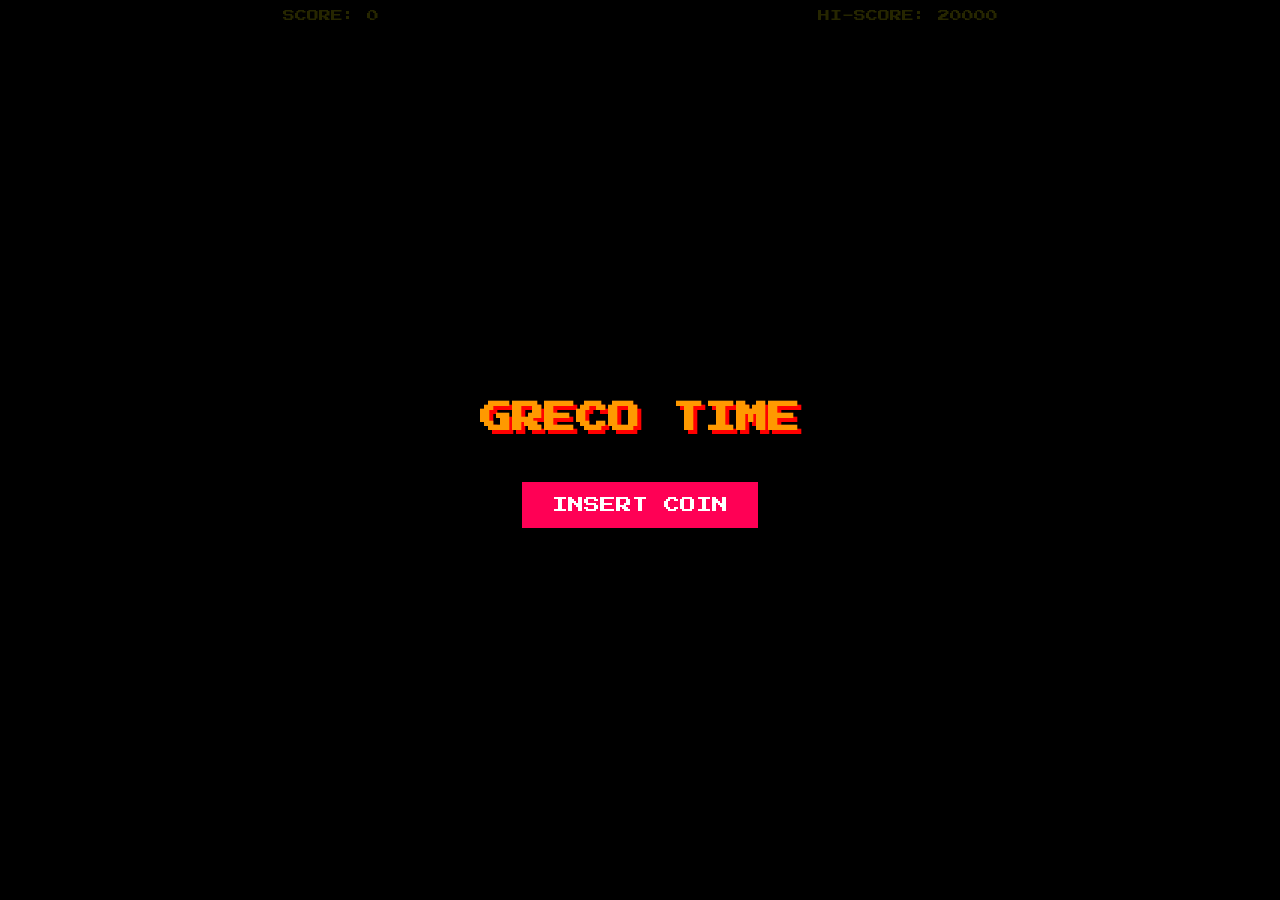
==== index.html @ eca101ad "feat: add Enter key support" ====
<!DOCTYPE html>
<html lang="en">

<head>
    <meta charset="UTF-8">
    <meta name="viewport" content="width=device-width, initial-scale=1.0, maximum-scale=1.0, user-scalable=no">
    <title>GrecoTime Web</title>
    <link rel="stylesheet" href="assets/css/style.css">
</head>

<body>
    <div id="game-container">
        <canvas id="gameCanvas"></canvas>
        <div id="ui-layer">
            <div id="score-board">
                <span>SCORE: <span id="score">0</span></span>
                <span>HI-SCORE: <span id="hi-score">20000</span></span>
            </div>
            <div id="mobile-controls">
                <div class="d-pad">
                    <button id="btn-up" class="d-btn">▲</button>
                    <button id="btn-left" class="d-btn">◀</button>
                    <button id="btn-right" class="d-btn">▶</button>
                    <button id="btn-down" class="d-btn">▼</button>
                </div>
                <div class="action-btn">
                    <button id="btn-pepper" class="a-btn">🌶️</button>
                </div>
            </div>
        </div>
        <div id="start-screen">
            <h1>GRECO TIME</h1>
            <button id="start-btn">INSERT COIN</button>
        </div>
    </div>
    <script type="module" src="assets/js/main.js"></script>
</body>

</html>
---- assets/css/style.css ----
@import url('https://fonts.googleapis.com/css2?family=Press+Start+2P&display=swap');

:root {
    --bg-color: #000;
    --text-color: #fff;
    --accent-color: #ff0055;
}

body, html {
    margin: 0;
    padding: 0;
    width: 100%;
    height: 100%;
    background-color: var(--bg-color);
    color: var(--text-color);
    font-family: 'Press Start 2P', cursive;
    overflow: hidden;
    display: flex;
    justify-content: center;
    align-items: center;
}

#game-container {
    position: relative;
    width: 100%;
    height: 100%;
    max-width: 735px; /* Original Aspect Ratio width */
    max-height: 1000px;
    display: flex;
    justify-content: center;
    align-items: center;
}

canvas {
    display: block;
    background: #000;
    image-rendering: pixelated;
    width: 100%;
    height: 100%;
    object-fit: contain;
}

#ui-layer {
    position: absolute;
    top: 0;
    left: 0;
    width: 100%;
    height: 100%;
    pointer-events: none; /* Let clicks pass through to canvas/buttons */
    display: flex;
    flex-direction: column;
    justify-content: space-between;
}

#score-board {
    padding: 10px;
    display: flex;
    justify-content: space-between;
    width: 100%;
    box-sizing: border-box;
    font-size: 12px;
    color: #ff0;
    text-shadow: 2px 2px #000;
}

#mobile-controls {
    display: none; /* Hidden on desktop by default */
    padding: 20px;
    pointer-events: auto;
    width: 100%;
    box-sizing: border-box;
    justify-content: space-between;
    align-items: flex-end;
    padding-bottom: 40px;
}

@media (hover: none) and (pointer: coarse) {
    #mobile-controls {
        display: flex;
    }
}

.d-pad {
    display: grid;
    grid-template-columns: 60px 60px 60px;
    grid-template-rows: 60px 60px;
    gap: 5px;
}

.d-btn {
    width: 60px;
    height: 60px;
    background: rgba(255, 255, 255, 0.2);
    border: 2px solid rgba(255, 255, 255, 0.5);
    border-radius: 10px;
    color: white;
    font-size: 24px;
    touch-action: manipulation;
    user-select: none;
}

.d-btn:active {
    background: rgba(255, 255, 255, 0.5);
}

#btn-up { grid-column: 2; grid-row: 1; }
#btn-left { grid-column: 1; grid-row: 2; }
#btn-right { grid-column: 3; grid-row: 2; }
#btn-down { grid-column: 2; grid-row: 2; }

.action-btn {
    display: flex;
    align-items: flex-end;
}

.a-btn {
    width: 80px;
    height: 80px;
    background: rgba(255, 0, 0, 0.3);
    border: 2px solid rgba(255, 50, 50, 0.6);
    border-radius: 50%;
    font-size: 32px;
    touch-action: manipulation;
    user-select: none;
}

.a-btn:active {
    background: rgba(255, 0, 0, 0.6);
}

#start-screen {
    position: absolute;
    top: 0;
    left: 0;
    width: 100%;
    height: 100%;
    background: rgba(0, 0, 0, 0.85);
    display: flex;
    flex-direction: column;
    justify-content: center;
    align-items: center;
    z-index: 10;
}

#start-screen h1 {
    color: #ff9900;
    text-shadow: 4px 4px #ff0000;
    font-size: 32px;
    margin-bottom: 40px;
    text-align: center;
    line-height: 1.5;
}

#start-btn {
    background: #ff0055;
    color: white;
    border: none;
    padding: 15px 30px;
    font-family: 'Press Start 2P', cursive;
    font-size: 16px;
    cursor: pointer;
    animation: blink 1s infinite;
}

@keyframes blink {
    0%, 100% { opacity: 1; }
    50% { opacity: 0.5; }
}
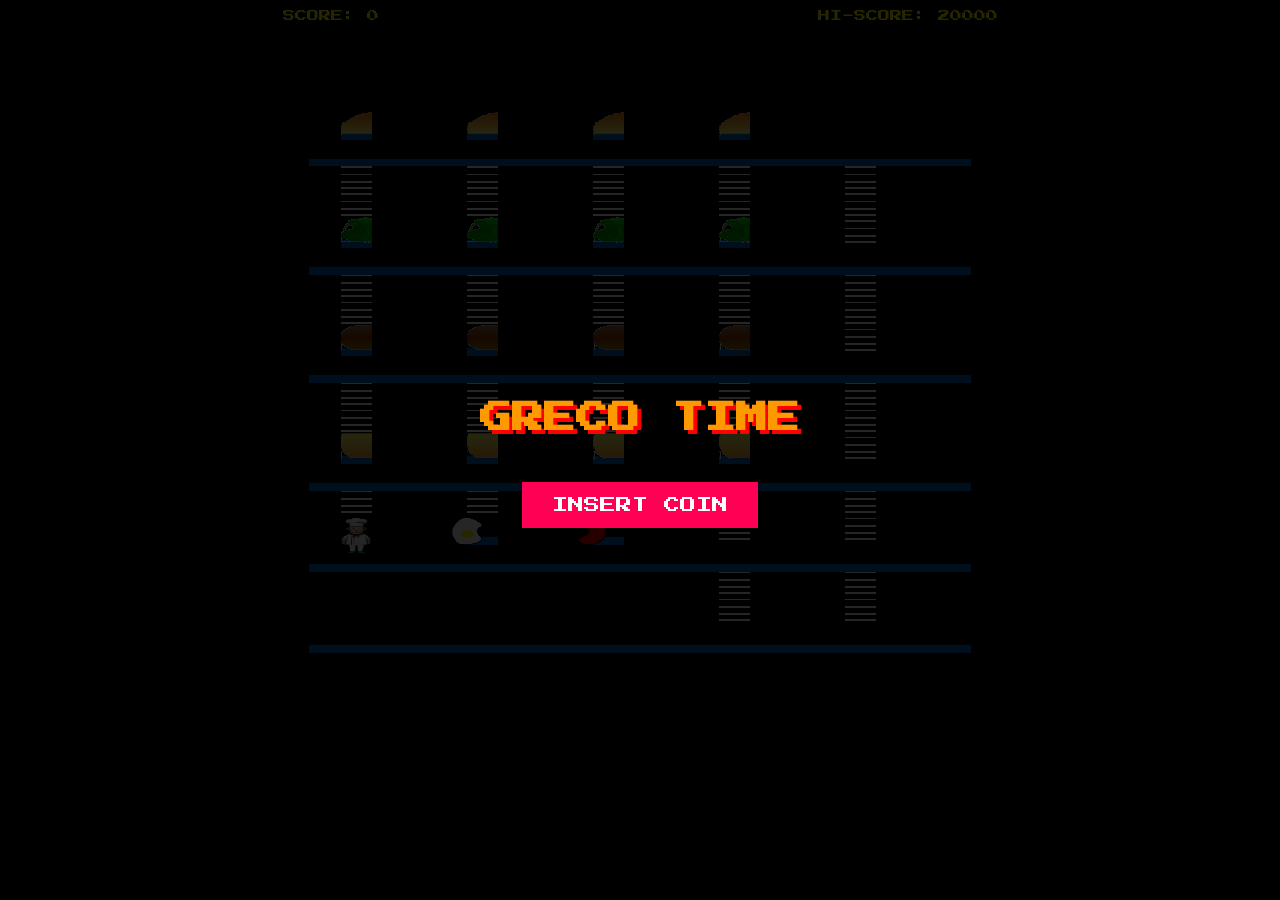
==== commit 02a0ac10: "refactor: update folder references to kebab-case naming convention" ====
--- a/index.html
+++ b/index.html
@@ -4,7 +4,7 @@
 <head>
     <meta charset="UTF-8">
     <meta name="viewport" content="width=device-width, initial-scale=1.0, maximum-scale=1.0, user-scalable=no">
-    <title>GrecoTime Web</title>
+    <title>greco-time Web</title>
     <link rel="stylesheet" href="assets/css/style.css">
 </head>
 
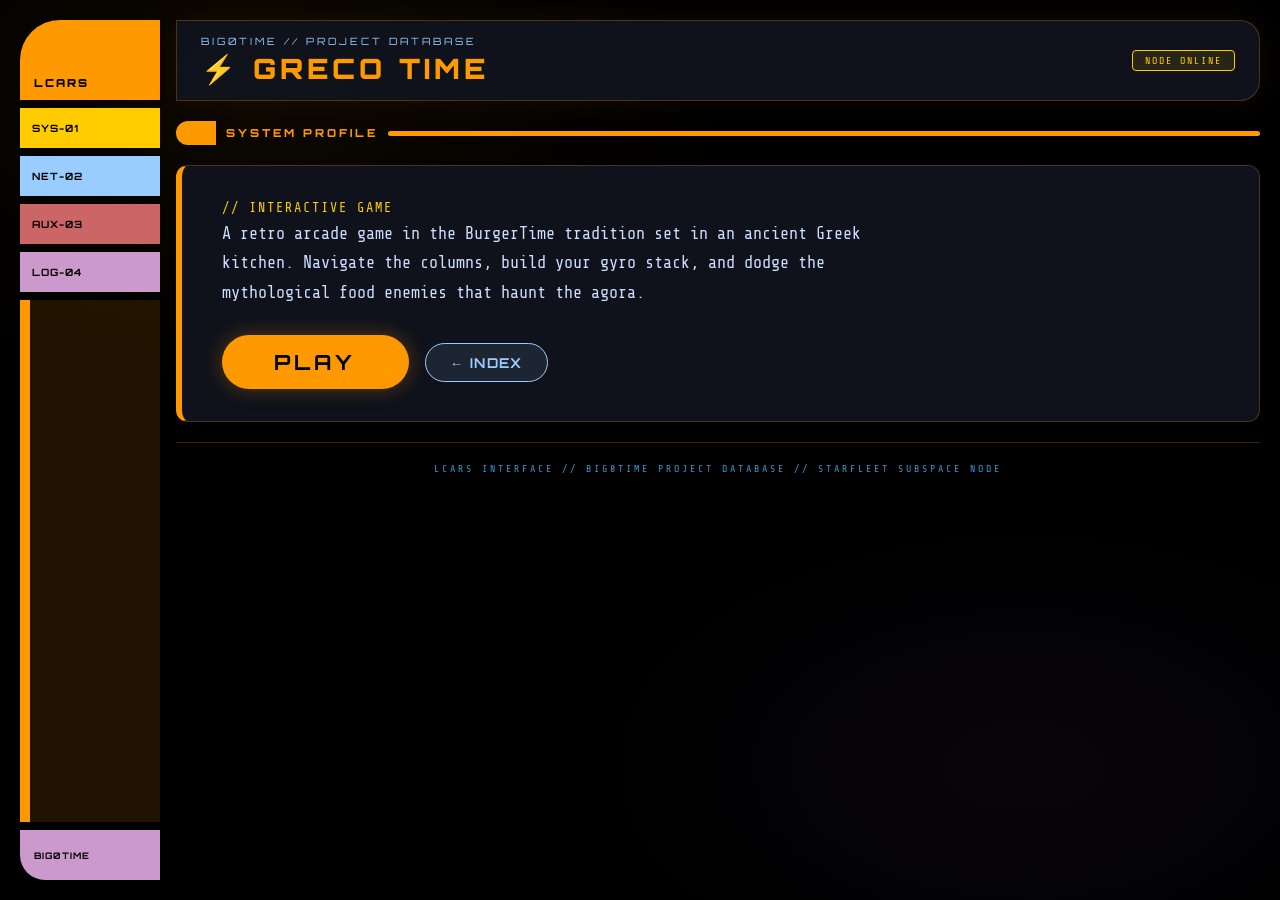
==== commit de468437: "Add LCARS landing page" ====
--- a/index.html
+++ b/index.html
@@ -1,39 +1,158 @@
 <!DOCTYPE html>
 <html lang="en">
-
 <head>
-    <meta charset="UTF-8">
-    <meta name="viewport" content="width=device-width, initial-scale=1.0, maximum-scale=1.0, user-scalable=no">
-    <title>greco-time Web</title>
-    <link rel="stylesheet" href="assets/css/style.css">
+  <meta charset="UTF-8" />
+  <meta name="viewport" content="width=device-width, initial-scale=1.0" />
+  <title>GRECO TIME // LCARS</title>
+  <link rel="preconnect" href="https://fonts.googleapis.com">
+  <link rel="preconnect" href="https://fonts.gstatic.com" crossorigin>
+  <link href="https://fonts.googleapis.com/css2?family=Orbitron:wght@400;700;900&family=Share+Tech+Mono&display=swap" rel="stylesheet">
+  <style>
+    :root {
+      --bg: #000000;
+      --orange: #ff9900;
+      --amber: #ffcc00;
+      --blue: #99ccff;
+      --lavender: #cc99cc;
+      --red: #cc6666;
+      --teal: #3399cc;
+      --dim: rgba(18,22,32,0.85);
+      --border: rgba(255,153,0,0.25);
+    }
+    *, *::before, *::after { box-sizing: border-box; margin: 0; padding: 0; }
+    html, body { height: 100%; background: var(--bg); color: #fff; font-family: 'Share Tech Mono', monospace; overflow-x: hidden; }
+    body::before {
+      content: ''; position: fixed; inset: 0; pointer-events: none; z-index: 0;
+      background:
+        radial-gradient(ellipse 800px 500px at 20% 10%, rgba(255,153,0,0.05) 0%, transparent 60%),
+        radial-gradient(ellipse 700px 400px at 80% 85%, rgba(153,102,204,0.05) 0%, transparent 60%);
+    }
+    .frame {
+      display: grid;
+      grid-template-columns: 140px 1fr;
+      min-height: 100vh;
+      position: relative; z-index: 1;
+      padding: 20px;
+      gap: 16px;
+    }
+    /* SIDEBAR */
+    .sidebar { display: flex; flex-direction: column; gap: 8px; }
+    .elbow {
+      height: 80px; background: var(--orange); border-radius: 40px 0 0 0;
+      display: flex; align-items: flex-end; padding: 10px 14px;
+      font-family: 'Orbitron', sans-serif; font-weight: 900; font-size: 11px;
+      color: #000; letter-spacing: 2px;
+    }
+    .bar { height: 40px; display: flex; align-items: center; padding: 0 12px;
+      font-family: 'Orbitron', sans-serif; font-size: 10px; font-weight: 700;
+      letter-spacing: 1px; color: #000; }
+    .bar.amber { background: var(--amber); }
+    .bar.blue  { background: var(--blue); }
+    .bar.red   { background: var(--red); }
+    .bar.lavender { background: var(--lavender); }
+    .spacer { flex: 1; background: rgba(255,153,0,0.12); border-left: 10px solid var(--orange); min-height: 40px; }
+    .endcap { height: 50px; background: var(--lavender); border-radius: 0 0 0 25px;
+      display: flex; align-items: center; padding-left: 14px;
+      font-family: 'Orbitron', sans-serif; font-size: 9px; font-weight: 700;
+      color: #000; letter-spacing: 1px; }
+    /* MAIN */
+    .main { display: flex; flex-direction: column; gap: 20px; }
+    .top-bar {
+      background: var(--dim); border: 1px solid var(--border);
+      border-radius: 0 20px 20px 0; padding: 14px 24px;
+      display: flex; align-items: center; justify-content: space-between; flex-wrap: wrap; gap: 12px;
+      box-shadow: 0 0 30px rgba(255,153,0,0.07);
+    }
+    .sys-label { font-family: 'Orbitron', sans-serif; font-size: 10px; color: var(--blue); letter-spacing: 3px; text-transform: uppercase; margin-bottom: 4px; }
+    .title { font-family: 'Orbitron', sans-serif; font-size: 28px; font-weight: 900; color: var(--orange); letter-spacing: 4px; text-transform: uppercase; }
+    .badge { background: rgba(255,204,0,0.1); border: 1px solid var(--amber); color: var(--amber);
+      padding: 4px 12px; border-radius: 4px; font-size: 10px; letter-spacing: 2px; }
+    /* DIVIDER */
+    .divider { display: flex; align-items: center; gap: 10px; }
+    .div-pill { width: 40px; height: 24px; background: var(--orange); border-radius: 12px 0 0 12px; }
+    .div-label { font-family: 'Orbitron', sans-serif; font-size: 11px; font-weight: 800; color: var(--orange); letter-spacing: 3px; text-transform: uppercase; }
+    .div-bar { flex: 1; height: 5px; background: var(--orange); border-radius: 3px; }
+    /* CONTENT PANEL */
+    .panel {
+      background: var(--dim); border: 1px solid var(--border);
+      border-radius: 12px; border-left: 6px solid var(--orange);
+      padding: 32px 40px; display: flex; flex-direction: column; gap: 28px;
+    }
+    .description { color: #ccddff; font-size: 1.05rem; line-height: 1.75; max-width: 680px; }
+    .type-tag { display: inline-block; color: var(--amber); font-size: 0.85rem; letter-spacing: 2px; margin-bottom: 4px; }
+    /* LAUNCH BTN */
+    .launch-wrap { display: flex; gap: 16px; align-items: center; flex-wrap: wrap; }
+    .lcars-btn {
+      background: var(--orange); color: #000; border: none;
+      border-radius: 28px; padding: 14px 52px;
+      font-size: 1.3rem; font-family: 'Orbitron', sans-serif; font-weight: 700;
+      letter-spacing: 0.2em; cursor: pointer; text-decoration: none;
+      display: inline-block; text-transform: uppercase;
+      transition: background 0.2s, box-shadow 0.2s;
+      box-shadow: 0 0 20px rgba(255,153,0,0.3);
+    }
+    .lcars-btn:hover { background: var(--amber); box-shadow: 0 0 30px rgba(255,204,0,0.5); }
+    .back-btn {
+      background: rgba(153,204,255,0.1); color: var(--blue);
+      border: 1px solid var(--blue); border-radius: 20px; padding: 10px 24px;
+      font-size: 0.85rem; font-family: 'Orbitron', sans-serif; font-weight: 700;
+      letter-spacing: 0.1em; cursor: pointer; text-decoration: none;
+      display: inline-block; text-transform: uppercase;
+      transition: background 0.2s;
+    }
+    .back-btn:hover { background: var(--blue); color: #000; }
+    /* FOOTER */
+    footer { text-align: center; padding: 20px 0; color: var(--teal); font-size: 10px; letter-spacing: 3px; border-top: 1px solid var(--border); }
+    /* RESPONSIVE */
+    @media (max-width: 700px) {
+      .frame { grid-template-columns: 1fr; }
+      .sidebar { flex-direction: row; height: 50px; }
+      .elbow { border-radius: 20px 0 0 20px; width: 100px; height: 50px; font-size: 9px; }
+      .bar { height: 50px; flex: 1; }
+      .spacer { border-left: none; border-bottom: 6px solid var(--orange); min-height: 0; }
+      .endcap { border-radius: 0 20px 20px 0; height: 50px; }
+      .panel { padding: 20px; }
+      .title { font-size: 20px; }
+      .lcars-btn { padding: 12px 32px; font-size: 1.1rem; }
+    }
+  </style>
 </head>
-
 <body>
-    <div id="game-container">
-        <canvas id="gameCanvas"></canvas>
-        <div id="ui-layer">
-            <div id="score-board">
-                <span>SCORE: <span id="score">0</span></span>
-                <span>HI-SCORE: <span id="hi-score">20000</span></span>
-            </div>
-            <div id="mobile-controls">
-                <div class="d-pad">
-                    <button id="btn-up" class="d-btn">▲</button>
-                    <button id="btn-left" class="d-btn">◀</button>
-                    <button id="btn-right" class="d-btn">▶</button>
-                    <button id="btn-down" class="d-btn">▼</button>
-                </div>
-                <div class="action-btn">
-                    <button id="btn-pepper" class="a-btn">🌶️</button>
-                </div>
-            </div>
+  <div class="frame">
+    <aside class="sidebar">
+      <div class="elbow">LCARS</div>
+      <div class="bar amber">SYS-01</div>
+      <div class="bar blue">NET-02</div>
+      <div class="bar red">AUX-03</div>
+      <div class="bar lavender">LOG-04</div>
+      <div class="spacer"></div>
+      <div class="endcap">BIG0TIME</div>
+    </aside>
+    <main class="main">
+      <div class="top-bar">
+        <div>
+          <div class="sys-label">BIG0TIME // PROJECT DATABASE</div>
+          <div class="title">⚡ GRECO TIME</div>
         </div>
-        <div id="start-screen">
-            <h1>GRECO TIME</h1>
-            <button id="start-btn">INSERT COIN</button>
+        <div class="badge">NODE ONLINE</div>
+      </div>
+      <div class="divider">
+        <div class="div-pill"></div>
+        <div class="div-label">SYSTEM PROFILE</div>
+        <div class="div-bar"></div>
+      </div>
+      <div class="panel">
+        <div>
+          <div class="type-tag">// INTERACTIVE GAME</div>
+          <p class="description">A retro arcade game in the BurgerTime tradition set in an ancient Greek kitchen. Navigate the columns, build your gyro stack, and dodge the mythological food enemies that haunt the agora.</p>
         </div>
-    </div>
-    <script type="module" src="assets/js/main.js"></script>
+        <div class="launch-wrap">
+          <a href="game.html" class="lcars-btn">PLAY</a>
+          <a href="https://polerix.github.io/big0time/" class="back-btn">← INDEX</a>
+        </div>
+      </div>
+      <footer>LCARS INTERFACE // BIG0TIME PROJECT DATABASE // STARFLEET SUBSPACE NODE</footer>
+    </main>
+  </div>
 </body>
-
 </html>
